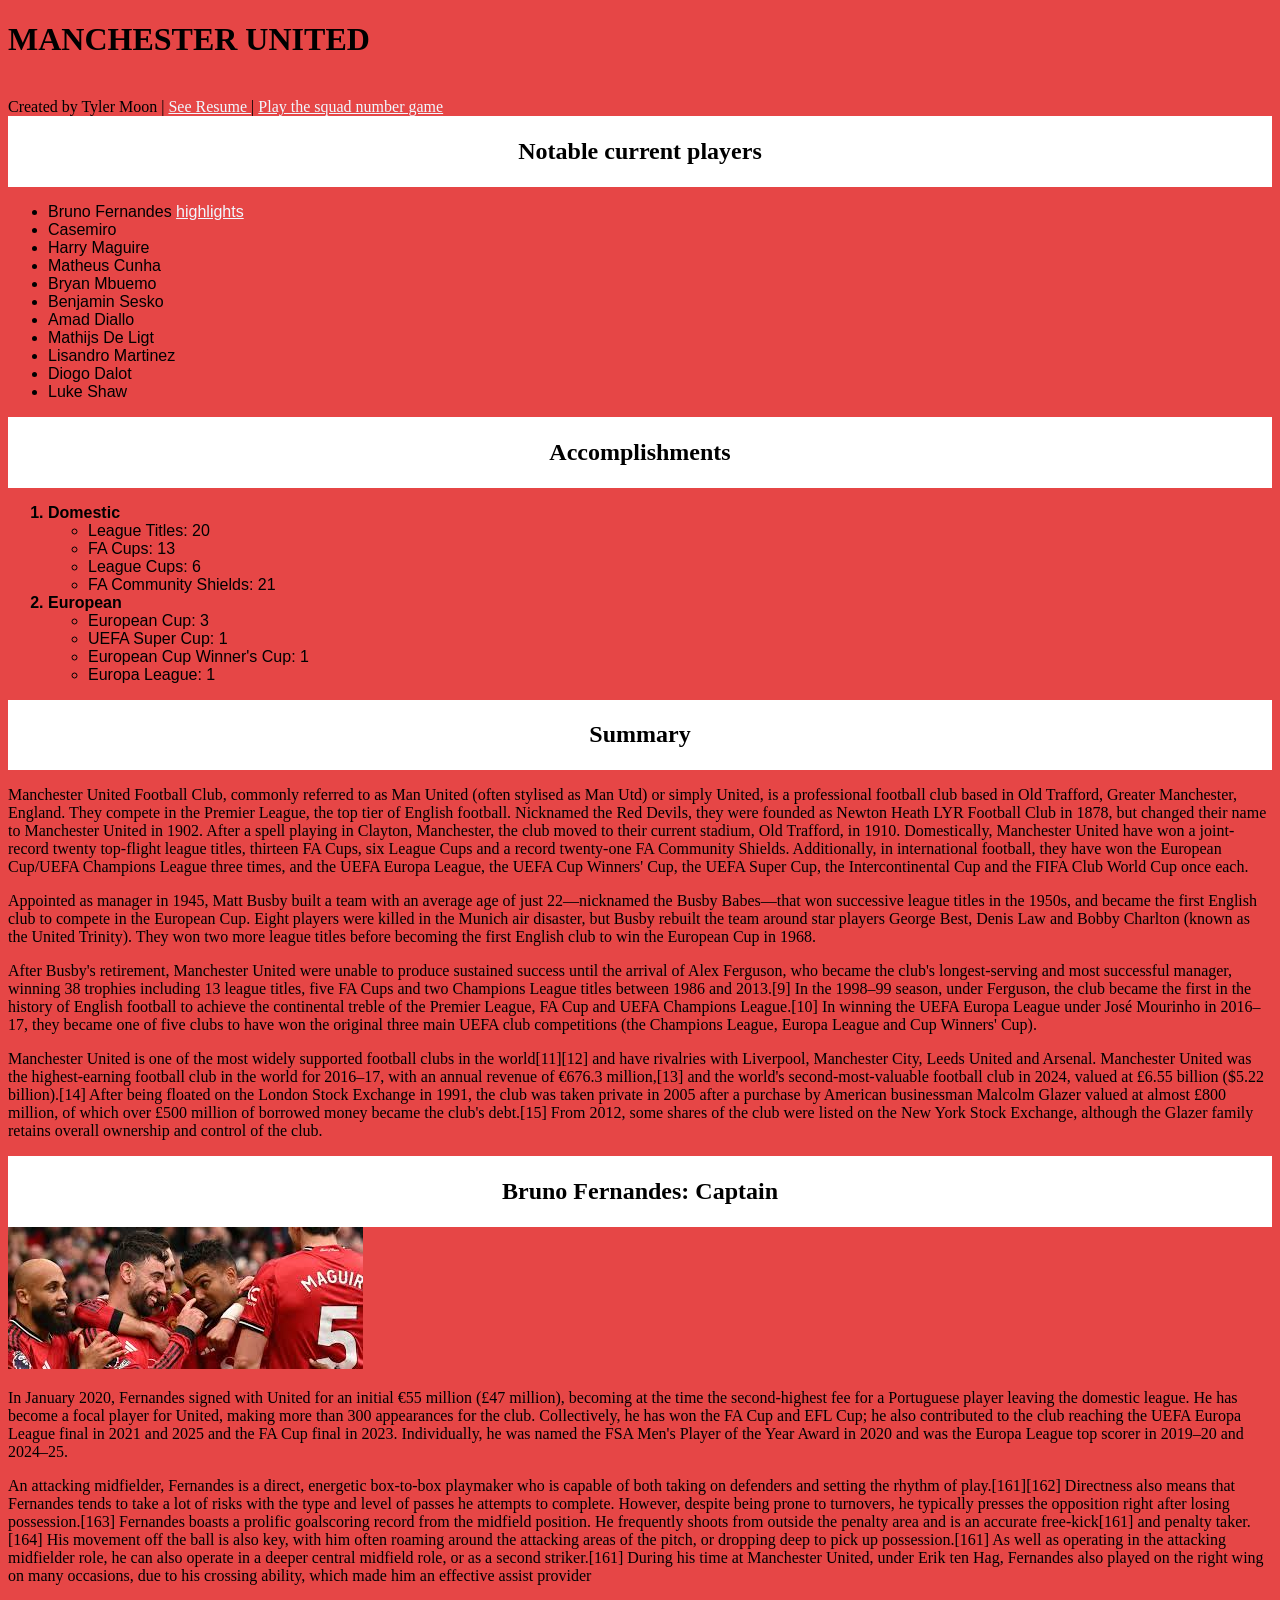
==== index.html @ 4e3ddb78 "Add files via upload" ====
<!DOCTYPE html>
<html lang="en">
<head>
    <meta charset="UTF-8">
    <meta name="viewport" content="width=device-width, initial-scale=1.0">
    <title>IS 201 Project Tyler Moon</title>
    <link rel="stylesheet" href="CSS/styles.css">
</head>
<body>
    <h1>MANCHESTER UNITED</h1>
    <br>
    Created by Tyler Moon | <a href="IS 201 bootstrap/resume.html">See Resume </a>| <a href="AI-app/aiapp.html">Play the squad number game</a>
      <div class="header">
    <h2>Notable current players</h2>
    </div>
    <ul>
        <li>Bruno Fernandes <a href="highlights">highlights</a></li>
        <li>Casemiro</li>
        <li>Harry Maguire</li>
        <li>Matheus Cunha</li>
        <li>Bryan Mbuemo</li>
        <li>Benjamin Sesko</li>
        <li>Amad Diallo</li>
        <li>Mathijs De Ligt</li>
        <li>Lisandro Martinez</li>
        <li>Diogo Dalot</li>
        <li>Luke Shaw</li>
    </ul>
    <div class="header">
    <h2>Accomplishments</h2>
    </div>
    <ol>
        <div class="list_item">
        <li>Domestic</li>
        </div>
            <ul>
                <li> League Titles: 20 </li> 
                <li>FA Cups: 13</li>
                <li>League Cups: 6</li>
                <li>FA Community Shields: 21</li>
            </ul>
            <div class="list_item">
        <li>European</li>
            </div>
            <ul>
                <li>European Cup: 3</li>
                <li>UEFA Super Cup: 1</li>
                <li>European Cup Winner's Cup: 1</li>
                <li>Europa League: 1</li>

            </ul>

    </ol>
    <div class="header">
    <h2>Summary</h2>
    </div>
    <div class="paragraph">
    <p>
        Manchester United Football Club, commonly referred to as Man United (often stylised as Man Utd) or simply United, is a professional football club based in Old Trafford, Greater Manchester, England. They compete in the Premier League, the top tier of English football. Nicknamed the Red Devils, they were founded as Newton Heath LYR Football Club in 1878, but changed their name to Manchester United in 1902. After a spell playing in Clayton, Manchester, the club moved to their current stadium, Old Trafford, in 1910. Domestically, Manchester United have won a joint-record twenty top-flight league titles, thirteen FA Cups, six League Cups and a record twenty-one FA Community Shields. Additionally, in international football, they have won the European Cup/UEFA Champions League three times, and the UEFA Europa League, the UEFA Cup Winners' Cup, the UEFA Super Cup, the Intercontinental Cup and the FIFA Club World Cup once each.
    </p>
    <p>
        Appointed as manager in 1945, Matt Busby built a team with an average age of just 22—nicknamed the Busby Babes—that won successive league titles in the 1950s, and became the first English club to compete in the European Cup. Eight players were killed in the Munich air disaster, but Busby rebuilt the team around star players George Best, Denis Law and Bobby Charlton (known as the United Trinity). They won two more league titles before becoming the first English club to win the European Cup in 1968.
    </p>
    <p>
        After Busby's retirement, Manchester United were unable to produce sustained success until the arrival of Alex Ferguson, who became the club's longest-serving and most successful manager, winning 38 trophies including 13 league titles, five FA Cups and two Champions League titles between 1986 and 2013.[9] In the 1998–99 season, under Ferguson, the club became the first in the history of English football to achieve the continental treble of the Premier League, FA Cup and UEFA Champions League.[10] In winning the UEFA Europa League under José Mourinho in 2016–17, they became one of five clubs to have won the original three main UEFA club competitions (the Champions League, Europa League and Cup Winners' Cup).
    </p>
    <p>
        Manchester United is one of the most widely supported football clubs in the world[11][12] and have rivalries with Liverpool, Manchester City, Leeds United and Arsenal. Manchester United was the highest-earning football club in the world for 2016–17, with an annual revenue of €676.3 million,[13] and the world's second-most-valuable football club in 2024, valued at £6.55 billion ($5.22 billion).[14] After being floated on the London Stock Exchange in 1991, the club was taken private in 2005 after a purchase by American businessman Malcolm Glazer valued at almost £800 million, of which over £500 million of borrowed money became the club's debt.[15] From 2012, some shares of the club were listed on the New York Stock Exchange, although the Glazer family retains overall ownership and control of the club.
    </p>
    </div>
    <div class="header">
        <h2>Bruno Fernandes: Captain</h2>
    </div>
<img src="Media/Manchester United IS Project.jpeg" alt="">
<br>
<div class="paragraph">
<p>In January 2020, Fernandes signed with United for an initial €55 million (£47 million), becoming at the time the second-highest fee for a Portuguese player leaving the domestic league. He has become a focal player for United, making more than 300 appearances for the club. Collectively, he has won the FA Cup and EFL Cup; he also contributed to the club reaching the UEFA Europa League final in 2021 and 2025 and the FA Cup final in 2023. Individually, he was named the FSA Men's Player of the Year Award in 2020 and was the Europa League top scorer in 2019–20 and 2024–25.</p>
<p>An attacking midfielder, Fernandes is a direct, energetic box-to-box playmaker who is capable of both taking on defenders and setting the rhythm of play.[161][162] Directness also means that Fernandes tends to take a lot of risks with the type and level of passes he attempts to complete. However, despite being prone to turnovers, he typically presses the opposition right after losing possession.[163] Fernandes boasts a prolific goalscoring record from the midfield position. He frequently shoots from outside the penalty area and is an accurate free-kick[161] and penalty taker.[164] His movement off the ball is also key, with him often roaming around the attacking areas of the pitch, or dropping deep to pick up possession.[161] As well as operating in the attacking midfielder role, he can also operate in a deeper central midfield role, or as a second striker.[161] During his time at Manchester United, under Erik ten Hag, Fernandes also played on the right wing on many occasions, due to his crossing ability, which made him an effective assist provider</p>
</div>
<div class='tableauPlaceholder' id='viz1776270243651' style='position: relative'><noscript><a href='#'><img alt='Dashboard ' src='https:&#47;&#47;public.tableau.com&#47;static&#47;images&#47;PR&#47;PROGRESSIONvsPRECISIONTheBrunoFernandesDilemma&#47;Dashboard1&#47;1_rss.png' style='border: none' /></a></noscript><object class='tableauViz'  style='display:none;'><param name='host_url' value='https%3A%2F%2Fpublic.tableau.com%2F' /> <param name='embed_code_version' value='3' /> <param name='site_root' value='' /><param name='name' value='PROGRESSIONvsPRECISIONTheBrunoFernandesDilemma&#47;Dashboard1' /><param name='tabs' value='no' /><param name='toolbar' value='yes' /><param name='static_image' value='https:&#47;&#47;public.tableau.com&#47;static&#47;images&#47;PR&#47;PROGRESSIONvsPRECISIONTheBrunoFernandesDilemma&#47;Dashboard1&#47;1.png' /> <param name='animate_transition' value='yes' /><param name='display_static_image' value='yes' /><param name='display_spinner' value='yes' /><param name='display_overlay' value='yes' /><param name='display_count' value='yes' /><param name='language' value='en-US' /></object></div>                <script type='text/javascript'>                    var divElement = document.getElementById('viz1776270243651');                    var vizElement = divElement.getElementsByTagName('object')[0];                    if ( divElement.offsetWidth > 800 ) { vizElement.style.width='1200px';vizElement.style.height='827px';} else if ( divElement.offsetWidth > 500 ) { vizElement.style.width='1200px';vizElement.style.height='827px';} else { vizElement.style.width='100%';vizElement.style.height='927px';}                     var scriptElement = document.createElement('script');                    scriptElement.src = 'https://public.tableau.com/javascripts/api/viz_v1.js';                    vizElement.parentNode.insertBefore(scriptElement, vizElement);                </script>
<iframe id="#highlights" src="https://www.youtube.com/watch?v=Fan4Qgysv5M" frameborder="0"></iframe>
</body>
</html>
---- CSS/styles.css ----
body{
    background-color: rgb(230, 70, 70);
    
}

a{
    color: aliceblue;
}
ul{
   font-family: Impact, Haettenschweiler, 'Arial Narrow Bold', sans-serif; 
}

.header{
   background-color: white; 
   padding: 2px;
   text-align: center;
   position:sticky;
   top: 0;
}

.list_item{
font-family:Arial, Helvetica, sans-serif;
font-weight: bold;
}

.paragraph{
    font-family: 'Times New Roman', Times, serif;
    color: black;
    
}
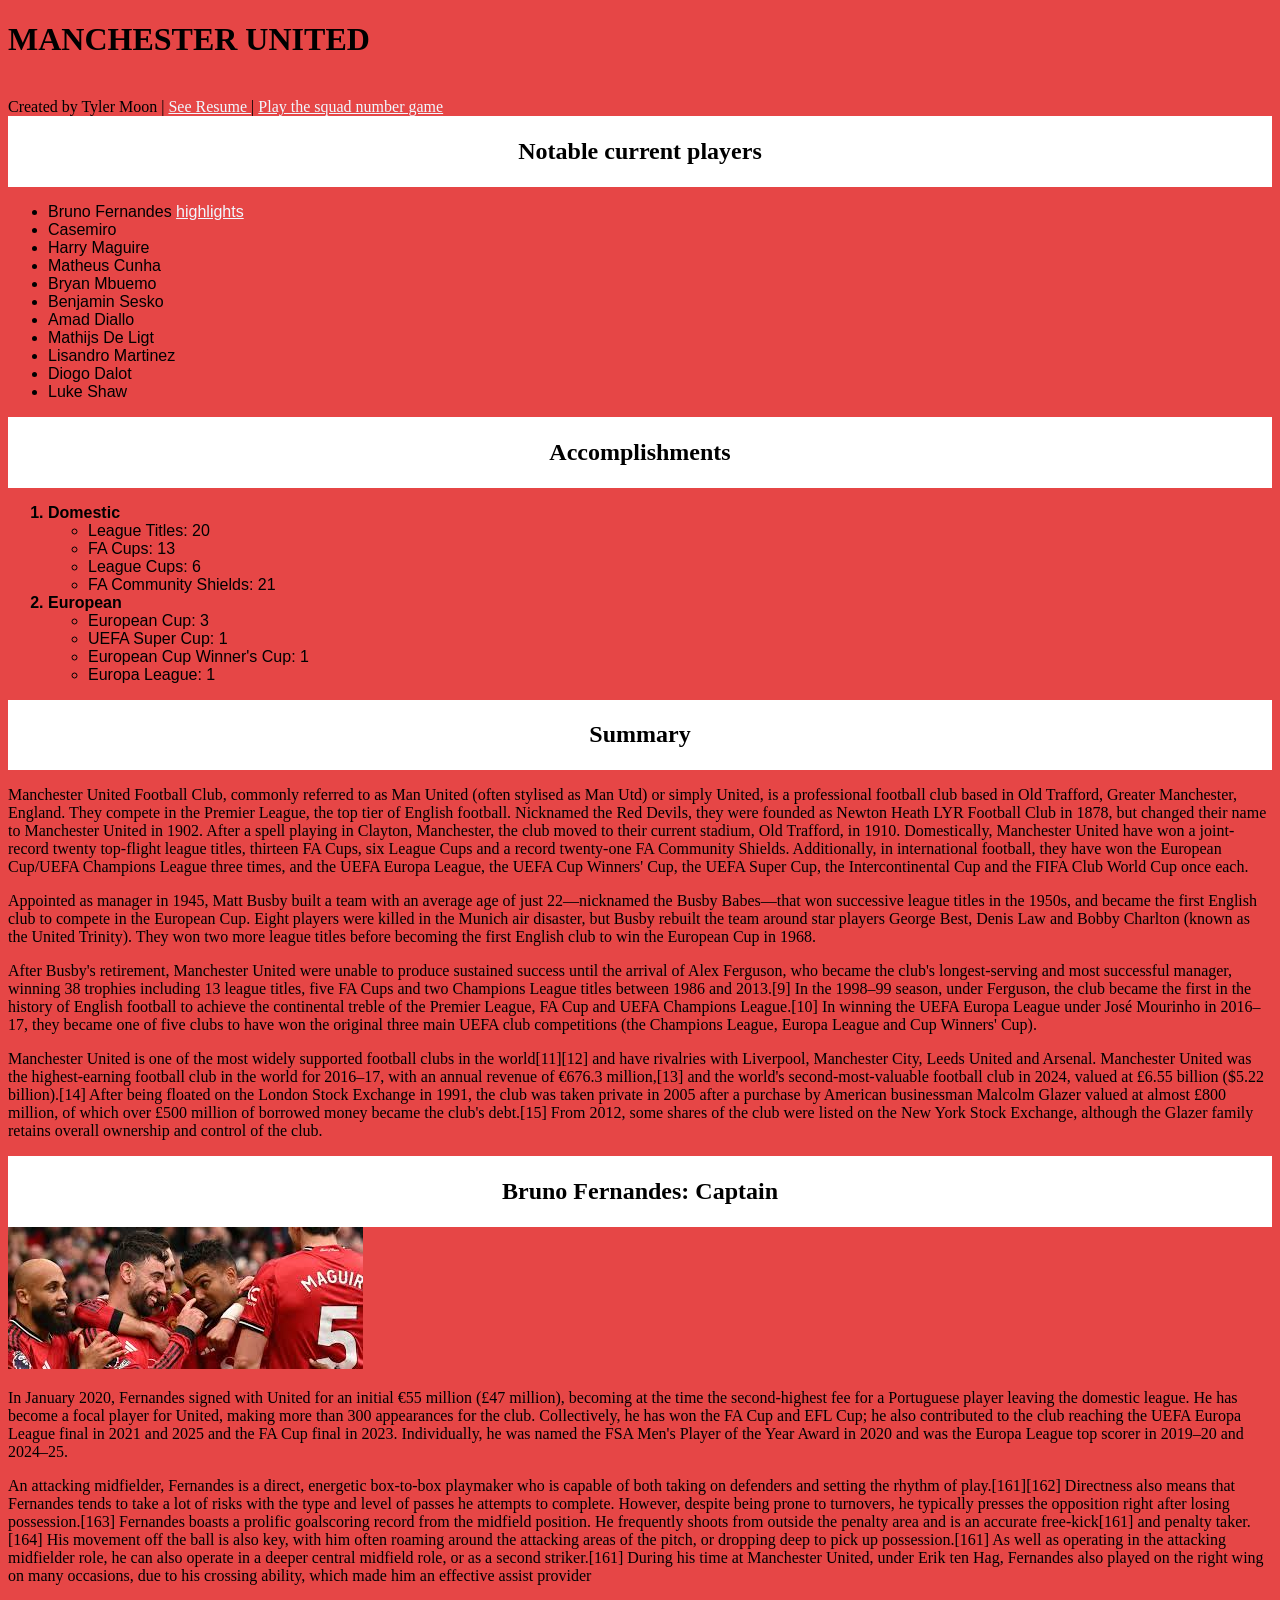
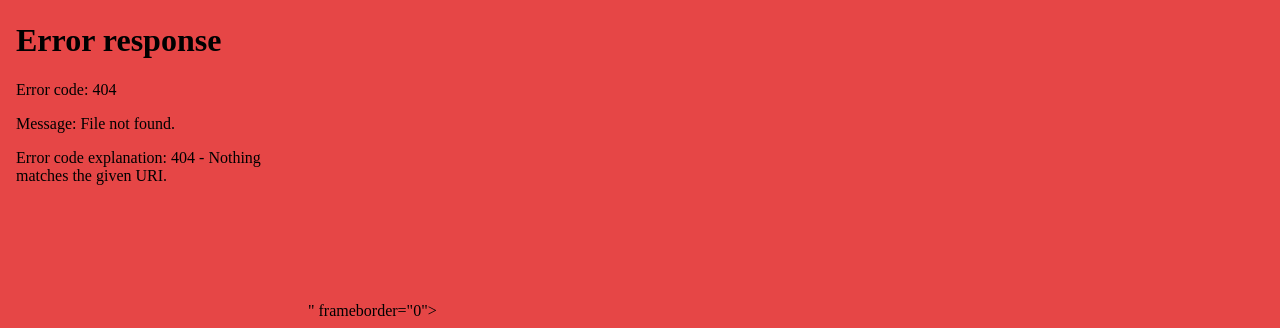
==== commit 04afe648: "Update index.html" ====
--- a/index.html
+++ b/index.html
@@ -78,6 +78,6 @@
 <p>An attacking midfielder, Fernandes is a direct, energetic box-to-box playmaker who is capable of both taking on defenders and setting the rhythm of play.[161][162] Directness also means that Fernandes tends to take a lot of risks with the type and level of passes he attempts to complete. However, despite being prone to turnovers, he typically presses the opposition right after losing possession.[163] Fernandes boasts a prolific goalscoring record from the midfield position. He frequently shoots from outside the penalty area and is an accurate free-kick[161] and penalty taker.[164] His movement off the ball is also key, with him often roaming around the attacking areas of the pitch, or dropping deep to pick up possession.[161] As well as operating in the attacking midfielder role, he can also operate in a deeper central midfield role, or as a second striker.[161] During his time at Manchester United, under Erik ten Hag, Fernandes also played on the right wing on many occasions, due to his crossing ability, which made him an effective assist provider</p>
 </div>
 <div class='tableauPlaceholder' id='viz1776270243651' style='position: relative'><noscript><a href='#'><img alt='Dashboard ' src='https:&#47;&#47;public.tableau.com&#47;static&#47;images&#47;PR&#47;PROGRESSIONvsPRECISIONTheBrunoFernandesDilemma&#47;Dashboard1&#47;1_rss.png' style='border: none' /></a></noscript><object class='tableauViz'  style='display:none;'><param name='host_url' value='https%3A%2F%2Fpublic.tableau.com%2F' /> <param name='embed_code_version' value='3' /> <param name='site_root' value='' /><param name='name' value='PROGRESSIONvsPRECISIONTheBrunoFernandesDilemma&#47;Dashboard1' /><param name='tabs' value='no' /><param name='toolbar' value='yes' /><param name='static_image' value='https:&#47;&#47;public.tableau.com&#47;static&#47;images&#47;PR&#47;PROGRESSIONvsPRECISIONTheBrunoFernandesDilemma&#47;Dashboard1&#47;1.png' /> <param name='animate_transition' value='yes' /><param name='display_static_image' value='yes' /><param name='display_spinner' value='yes' /><param name='display_overlay' value='yes' /><param name='display_count' value='yes' /><param name='language' value='en-US' /></object></div>                <script type='text/javascript'>                    var divElement = document.getElementById('viz1776270243651');                    var vizElement = divElement.getElementsByTagName('object')[0];                    if ( divElement.offsetWidth > 800 ) { vizElement.style.width='1200px';vizElement.style.height='827px';} else if ( divElement.offsetWidth > 500 ) { vizElement.style.width='1200px';vizElement.style.height='827px';} else { vizElement.style.width='100%';vizElement.style.height='927px';}                     var scriptElement = document.createElement('script');                    scriptElement.src = 'https://public.tableau.com/javascripts/api/viz_v1.js';                    vizElement.parentNode.insertBefore(scriptElement, vizElement);                </script>
-<iframe id="#highlights" src="https://www.youtube.com/watch?v=Fan4Qgysv5M" frameborder="0"></iframe>
+<iframe id="#highlights" src="<iframe width="560" height="315" src="https://www.youtube.com/embed/Fan4Qgysv5M?si=oCDDvUv3mUcIlso3" title="YouTube video player" frameborder="0" allow="accelerometer; autoplay; clipboard-write; encrypted-media; gyroscope; picture-in-picture; web-share" referrerpolicy="strict-origin-when-cross-origin" allowfullscreen></iframe>" frameborder="0"></iframe>
 </body>
-</html>+</html>
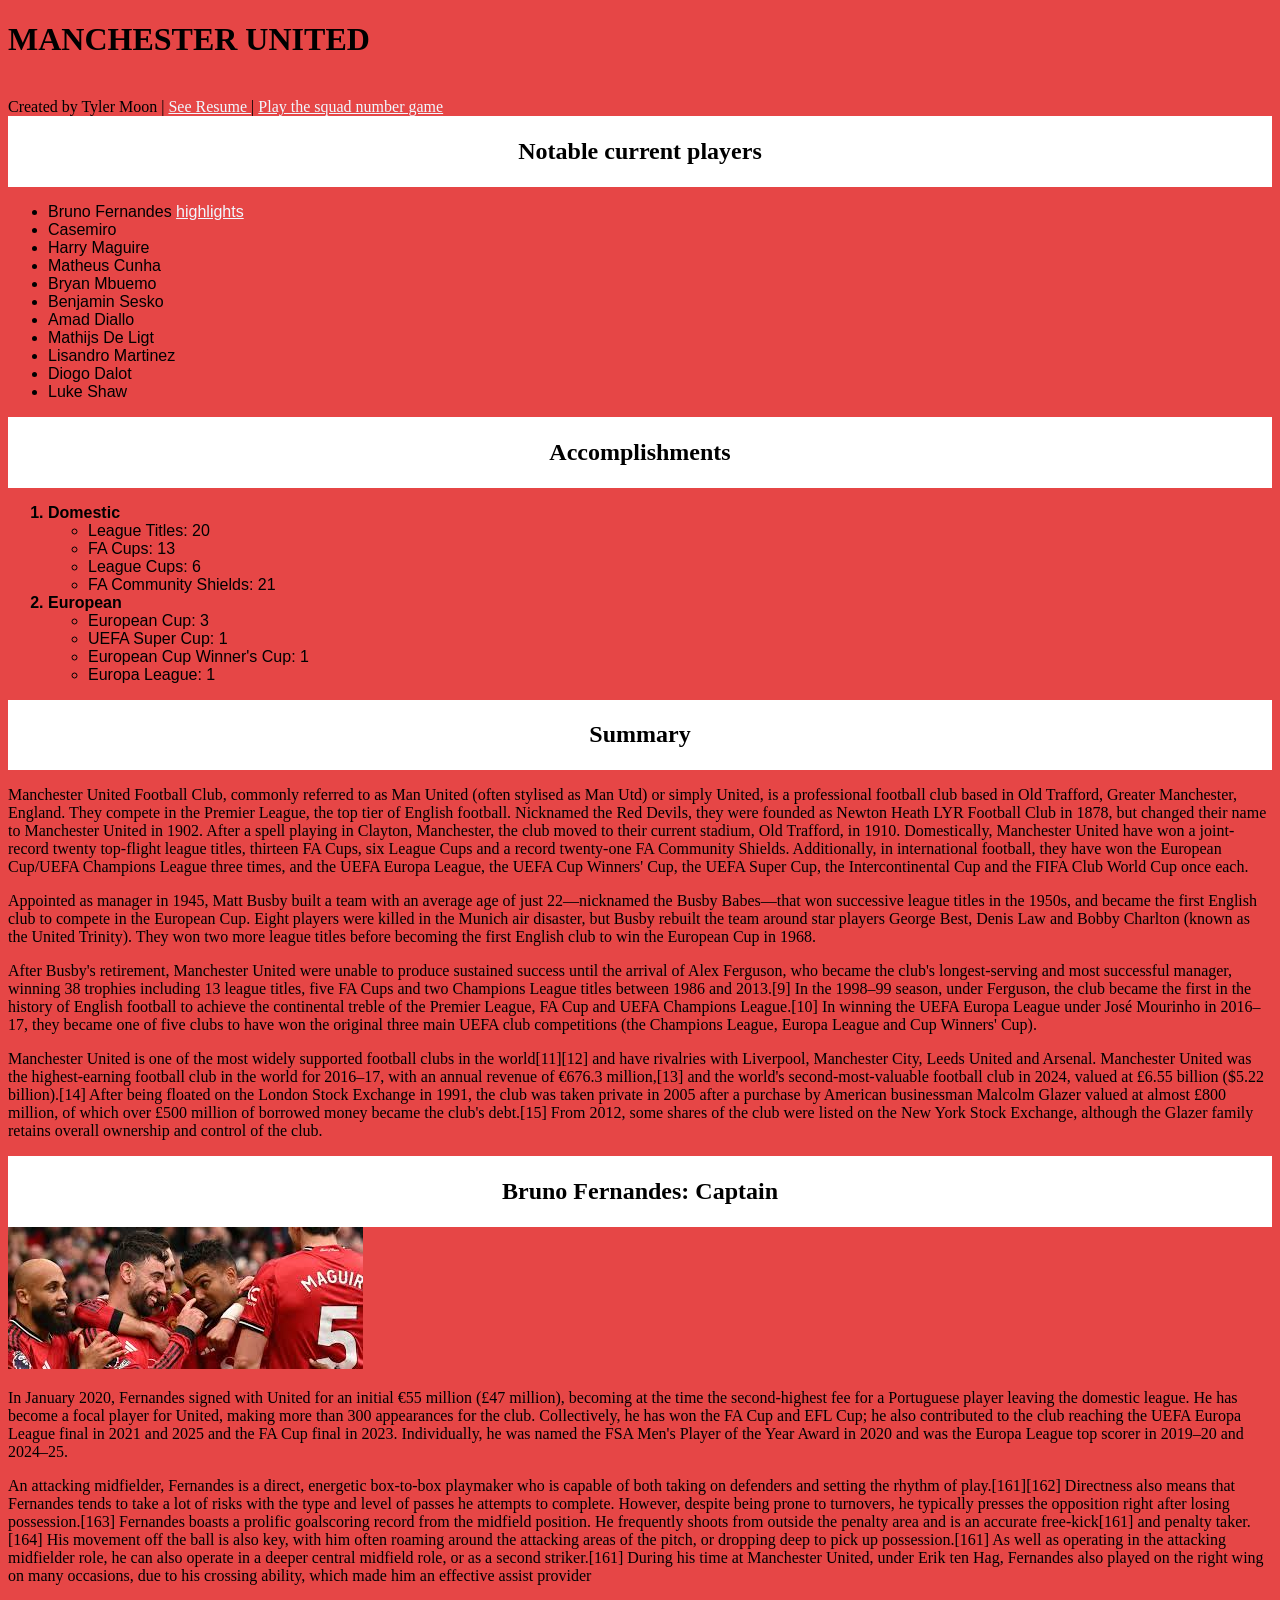
==== commit c3e6c0fe: "Update index.html" ====
--- a/index.html
+++ b/index.html
@@ -78,6 +78,15 @@
 <p>An attacking midfielder, Fernandes is a direct, energetic box-to-box playmaker who is capable of both taking on defenders and setting the rhythm of play.[161][162] Directness also means that Fernandes tends to take a lot of risks with the type and level of passes he attempts to complete. However, despite being prone to turnovers, he typically presses the opposition right after losing possession.[163] Fernandes boasts a prolific goalscoring record from the midfield position. He frequently shoots from outside the penalty area and is an accurate free-kick[161] and penalty taker.[164] His movement off the ball is also key, with him often roaming around the attacking areas of the pitch, or dropping deep to pick up possession.[161] As well as operating in the attacking midfielder role, he can also operate in a deeper central midfield role, or as a second striker.[161] During his time at Manchester United, under Erik ten Hag, Fernandes also played on the right wing on many occasions, due to his crossing ability, which made him an effective assist provider</p>
 </div>
 <div class='tableauPlaceholder' id='viz1776270243651' style='position: relative'><noscript><a href='#'><img alt='Dashboard ' src='https:&#47;&#47;public.tableau.com&#47;static&#47;images&#47;PR&#47;PROGRESSIONvsPRECISIONTheBrunoFernandesDilemma&#47;Dashboard1&#47;1_rss.png' style='border: none' /></a></noscript><object class='tableauViz'  style='display:none;'><param name='host_url' value='https%3A%2F%2Fpublic.tableau.com%2F' /> <param name='embed_code_version' value='3' /> <param name='site_root' value='' /><param name='name' value='PROGRESSIONvsPRECISIONTheBrunoFernandesDilemma&#47;Dashboard1' /><param name='tabs' value='no' /><param name='toolbar' value='yes' /><param name='static_image' value='https:&#47;&#47;public.tableau.com&#47;static&#47;images&#47;PR&#47;PROGRESSIONvsPRECISIONTheBrunoFernandesDilemma&#47;Dashboard1&#47;1.png' /> <param name='animate_transition' value='yes' /><param name='display_static_image' value='yes' /><param name='display_spinner' value='yes' /><param name='display_overlay' value='yes' /><param name='display_count' value='yes' /><param name='language' value='en-US' /></object></div>                <script type='text/javascript'>                    var divElement = document.getElementById('viz1776270243651');                    var vizElement = divElement.getElementsByTagName('object')[0];                    if ( divElement.offsetWidth > 800 ) { vizElement.style.width='1200px';vizElement.style.height='827px';} else if ( divElement.offsetWidth > 500 ) { vizElement.style.width='1200px';vizElement.style.height='827px';} else { vizElement.style.width='100%';vizElement.style.height='927px';}                     var scriptElement = document.createElement('script');                    scriptElement.src = 'https://public.tableau.com/javascripts/api/viz_v1.js';                    vizElement.parentNode.insertBefore(scriptElement, vizElement);                </script>
-<iframe id="#highlights" src="<iframe width="560" height="315" src="https://www.youtube.com/embed/Fan4Qgysv5M?si=oCDDvUv3mUcIlso3" title="YouTube video player" frameborder="0" allow="accelerometer; autoplay; clipboard-write; encrypted-media; gyroscope; picture-in-picture; web-share" referrerpolicy="strict-origin-when-cross-origin" allowfullscreen></iframe>" frameborder="0"></iframe>
+<iframe 
+  id="highlights"
+  width="560" 
+  height="315" 
+  src="https://www.youtube.com/embed/Fan4Qgysv5M" 
+  title="YouTube video player" 
+  frameborder="0" 
+  allow="accelerometer; autoplay; clipboard-write; encrypted-media; gyroscope; picture-in-picture; web-share" 
+  allowfullscreen>
+</iframe>
 </body>
 </html>
